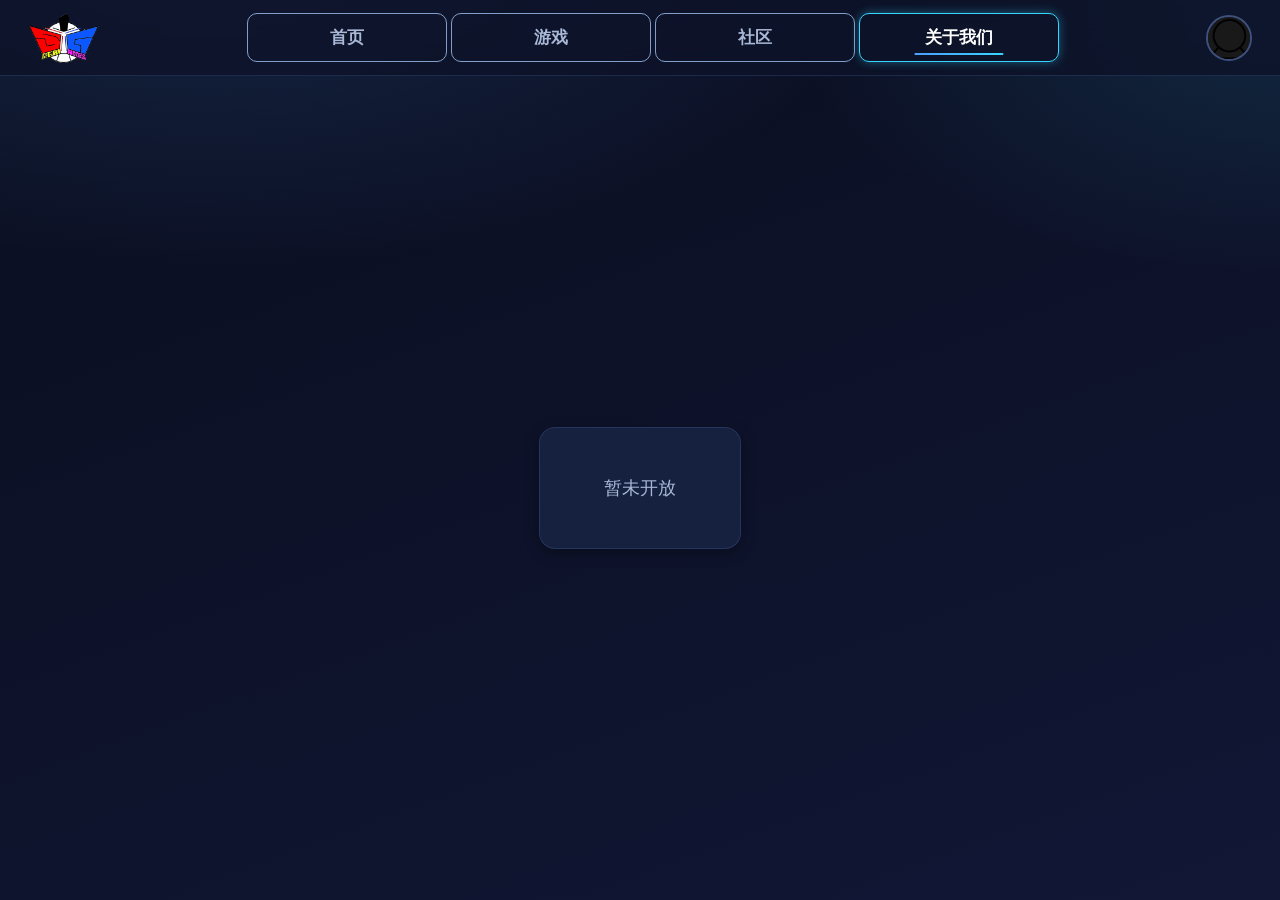
==== About.html @ 678e60a0 "1 1" ====
<!DOCTYPE html>
<html lang="zh-CN">
<head>
<meta charset="UTF-8">
<meta name="viewport" content="width=device-width, initial-scale=1.0">
<title>关于我们-硕果游戏SpecialGames</title>
<meta name="description" content="硕果游戏SpecialGames官网">
<meta name="keywords" content="硕果游戏SpecialGames,追命战士DreamingFighter">
<meta name="author" content="硕果游戏SpecialGames">
<link rel="stylesheet" href="style.css">
</head>
<body>
    <header class="navbar">
        <a class="brand" href="index.html"><img src="SG.png" alt="硕果游戏徽标"></a>
        <nav class="nav-links">
            <a href="index.html" class="nav-link">首页</a>
            <a href="Games.html" class="nav-link">游戏</a>
            <a href="shequ.html" class="nav-link">社区</a>
            <a href="About.html" class="nav-link active">关于我们</a>
        </nav>
        <div class="avatar">
            <img src="默认头像.png" alt="头像">
        </div>
    </header>
    <main class="main center">
        <div class="panel empty-state rise">暂未开放</div>
    </main>
</body>
</html>
---- style.css ----
/* ===============================================================
   硕果游戏 SpecialGames 官网 - 全局样式
   统一配色（暗色游戏风）+ 排版 + 动效
   =============================================================== */

:root {
    /* 背景与表面 */
    --bg: #0a0e1f;
    --bg-2: #111735;
    --surface: #16203f;
    --surface-2: #1d2a55;

    /* 边框 */
    --border: rgba(120, 160, 255, 0.16);
    --border-strong: rgba(140, 180, 255, 0.38);

    /* 文字 */
    --text: #eef4ff;
    --text-dim: #a9b8d6;

    /* 强调色 */
    --accent: #4d9fff;
    --accent-2: #38d6ff;
    --accent-soft: rgba(77, 159, 255, 0.14);
    --gold: #ffc94d;
    --grad: linear-gradient(135deg, #4d9fff 0%, #38d6ff 100%);

    /* 圆角 / 阴影 / 过渡 */
    --radius: 16px;
    --shadow-sm: 0 4px 14px rgba(0, 0, 0, 0.35);
    --shadow: 0 12px 34px rgba(0, 0, 0, 0.45);
    --shadow-glow: 0 14px 44px rgba(77, 159, 255, 0.4);
    --t: 0.25s cubic-bezier(0.4, 0, 0.2, 1);
}

* {
    margin: 0;
    padding: 0;
    box-sizing: border-box;
}

html,
body {
    height: 100vh;
}

body {
    font-family: "Segoe UI", "Microsoft YaHei", "PingFang SC", system-ui, sans-serif;
    color: var(--text);
    background:
        radial-gradient(1200px 600px at 15% -10%, rgba(77, 159, 255, 0.18), transparent 60%),
        radial-gradient(900px 500px at 100% 0%, rgba(56, 214, 255, 0.12), transparent 55%),
        linear-gradient(160deg, var(--bg) 0%, var(--bg-2) 100%);
    display: flex;
    flex-direction: column;
    align-items: center;
    width: 100%;
    overflow-x: hidden;
}

a {
    color: inherit;
    text-decoration: none;
}

img {
    display: block;
    max-width: 100%;
}

/* ============ 顶部导航 ============ */
.navbar {
    display: flex;
    align-items: center;
    justify-content: space-between;
    width: 100%;
    height: 76px;
    padding: 0 28px;
    gap: 16px;
    background: rgba(13, 18, 40, 0.78);
    backdrop-filter: blur(14px);
    -webkit-backdrop-filter: blur(14px);
    border-bottom: 1px solid var(--border);
    z-index: 20;
}

.brand {
    display: flex;
    align-items: center;
}

.brand img {
    height: 52px;
    width: auto;
    transition: transform var(--t);
}

.brand:hover img {
    transform: rotate(-6deg) scale(1.05);
}

.nav-links {
    display: flex;
    align-items: center;
    gap: 4px;
}

.nav-link {
    position: relative;
    padding: 12px 0;
    width: 200px;
    text-align: center;
    font-size: 17px;
    font-weight: 600;
    color: var(--text-dim);
    border: 1px solid rgba(170, 205, 255, 0.75);
    border-radius: 10px;
    transition: color var(--t), background var(--t), border-color var(--t), box-shadow var(--t);
}

.nav-link::after {
    content: "";
    position: absolute;
    left: 50%;
    bottom: 6px;
    width: 0;
    height: 2px;
    background: var(--grad);
    transform: translateX(-50%);
    transition: width var(--t);
    border-radius: 2px;
}

.nav-link:hover {
    color: var(--text);
    background: var(--accent-soft);
    border-color: var(--accent);
    box-shadow: 0 0 12px rgba(77, 159, 255, 0.35);
}

.nav-link:hover::after,
.nav-link.active::after {
    width: 45%;
}

.nav-link.active {
    color: #ffffff;
    border-color: var(--accent-2);
    box-shadow: 0 0 10px rgba(56, 214, 255, 0.4);
}

.avatar {
    display: flex;
    align-items: center;
}

.avatar img {
    width: 46px;
    height: 46px;
    border-radius: 50%;
    object-fit: cover;
    border: 2px solid var(--border-strong);
    transition: transform var(--t), border-color var(--t);
    cursor: pointer;
}

.avatar:hover img {
    transform: scale(1.1);
    border-color: var(--accent);
}

/* ============ 主内容容器 ============ */
.main {
    flex: 1;
    width: 100%;
    overflow: auto;
    display: flex;
    gap: 18px;
    padding: 24px;
    min-height: 0;
}

.main.center {
    justify-content: center;
}

/* 使用 auto margin 垂直居中：内容超出视口时可正常向下滚动，避免顶部被裁切 */
.main.center > * {
    margin-block: auto;
}

.content-col {
    flex: 1;
    display: flex;
    flex-direction: column;
    align-items: center;
    padding: 8px;
    min-width: 0;
}

/* 防止弹性布局压缩子元素（横幅/标题/网格被压塌） */
.content-col > * {
    flex-shrink: 0;
}

/* ============ 通用面板 / 卡片 ============ */
.panel {
    background: var(--surface);
    border: 1px solid var(--border);
    border-radius: var(--radius);
    box-shadow: var(--shadow-sm);
}

.yinying {
    box-shadow: var(--shadow);
}

/* ============ 侧边栏（游戏列表） ============ */
.ceBian {
    display: flex;
    flex-direction: column;
    align-items: stretch;
    width: 240px;
    flex-shrink: 0;
    gap: 4px;
    padding: 4px;
}

.DF,
.CH {
    display: block;
    width: 100%;
    padding: 14px 18px;
    margin: 4px 0;
    font-size: 15px;
    text-align: center;
    border-radius: 12px;
    border: 1px solid var(--border);
    color: var(--text);
    transition: background var(--t), color var(--t), transform var(--t), border-color var(--t);
}

.DF {
    background: var(--accent-soft);
}

.CH {
    background: rgba(255, 201, 77, 0.12);
}

.DF:hover,
.DF.active {
    background: var(--accent);
    color: #fff;
    border-color: var(--accent);
    transform: translateX(6px);
}

.CH:hover {
    background: var(--gold);
    color: #1a1505;
    transform: translateX(6px);
}

/* ============ 首页横幅 ============ */
.home-hero {
    display: flex;
    flex-direction: column;
    align-items: center;
    gap: 22px;
    width: 100%;
    max-width: 1200px;
    padding: 12px;
}

.banner {
    display: block;
    width: 100%;
    border-radius: 18px;
    overflow: hidden;
    box-shadow: var(--shadow);
    transition: transform var(--t), box-shadow var(--t);
}

.banner img {
    display: block;
    width: 100%;
    height: auto;
}

.banner:hover {
    transform: translateY(-4px);
    box-shadow: var(--shadow-glow);
}

.hero-img {
    width: 100%;
    height: auto;
    border-radius: 18px;
    box-shadow: var(--shadow);
}

/* ============ 游戏卡片（Games） ============ */
.栏 {
    display: flex;
    width: 100%;
    flex-wrap: wrap;
    justify-content: flex-start;
    align-content: flex-start;
    gap: 12px;
}

.DFk,
.CHk {
    width: 240px;
    height: 300px;
    margin: 20px;
    border-radius: 20px;
    background: linear-gradient(180deg, var(--surface-2), var(--surface));
    border: 1px solid var(--border-strong);
    box-shadow: var(--shadow);
    display: flex;
    flex-direction: column;
    align-items: center;
    justify-content: center;
    gap: 10px;
    transition: transform var(--t), box-shadow var(--t), border-color var(--t);
}

.DFk:hover,
.CHk:hover {
    transform: translateY(-8px);
    border-color: var(--accent);
    box-shadow: var(--shadow-glow);
}

.DFk img,
.CHk img {
    width: 190px;
    height: 190px;
    border-radius: 16px;
    object-fit: cover;
    transition: transform var(--t);
}

.DFk:hover img,
.CHk:hover img {
    transform: scale(1.06);
}

.DFk p,
.CHk p {
    color: var(--text);
    font-size: 16px;
}

.DFk p + p,
.CHk p + p {
    color: var(--text-dim);
    font-size: 14px;
}

/* 龙之芯系列：金色配色，与侧边栏 .CH 统一 */
.CHk {
    background: linear-gradient(180deg, rgba(255, 201, 77, 0.20), rgba(255, 201, 77, 0.05));
    border-color: rgba(255, 201, 77, 0.45);
}

.CHk:hover {
    border-color: var(--gold);
    box-shadow: 0 14px 44px rgba(255, 201, 77, 0.4);
}

/* ============ 游戏详情页 ============ */
.title-card {
    width: 98%;
    text-align: center;
    padding: 24px;
    margin: 18px 0;
    background: linear-gradient(180deg, var(--surface-2), var(--surface));
    border: 1px solid var(--border-strong);
    border-radius: var(--radius);
    box-shadow: var(--shadow-sm);
}

.title-card h1 {
    font-size: 36px;
    letter-spacing: 1px;
    background: var(--grad);
    -webkit-background-clip: text;
    background-clip: text;
    color: transparent;
}

.栏框 {
    width: 220px;
    height: 220px;
    margin: 12px;
    border-radius: 14px;
    overflow: hidden;
    background: var(--surface);
    border: 1px solid var(--border);
    transition: transform var(--t), box-shadow var(--t), border-color var(--t);
    display: flex;
    align-items: center;
    justify-content: center;
}

.栏框:hover {
    transform: translateY(-6px) scale(1.02);
    border-color: var(--accent);
    box-shadow: var(--shadow-glow);
}

.栏框 img {
    width: 100%;
    height: 100%;
    object-fit: cover;
    transition: transform 0.35s ease;
}

.栏框:hover img {
    transform: scale(1.08);
}

/* ============ 社区页 ============ */
.feed {
    flex: 3;
    display: flex;
    flex-direction: column;
    align-items: center;
    justify-content: center;
    gap: 20px;
    min-height: 60vh;
}

.placeholder-text {
    color: var(--text-dim);
    font-size: 18px;
}

.side-panel {
    flex: 1;
    display: flex;
    flex-direction: column;
    padding: 14px;
    gap: 12px;
}

.side-block {
    background: rgba(255, 255, 255, 0.05);
    border: 1px solid var(--border);
    border-radius: 12px;
    padding: 18px;
    color: var(--text-dim);
    font-size: 15px;
}

.side-block.grow {
    flex: 1;
}

.search {
    width: 75%;
    height: 50px;
    padding: 10px 18px;
    font-size: 16px;
    color: var(--text);
    background: rgba(255, 255, 255, 0.06);
    border: 1px solid var(--border-strong);
    border-radius: 12px;
    outline: none;
    transition: border-color var(--t), background var(--t), box-shadow var(--t);
}

.search::placeholder {
    color: var(--text-dim);
}

.search:focus {
    border-color: var(--accent);
    box-shadow: 0 0 0 4px var(--accent-soft);
    background: rgba(255, 255, 255, 0.1);
}

.empty-state {
    padding: 48px 64px;
    color: var(--text-dim);
    font-size: 18px;
}

/* ============ 入场动效 ============ */
@keyframes rise {
    from {
        opacity: 0;
        transform: translateY(18px);
    }
    to {
        opacity: 1;
        transform: translateY(0);
    }
}

.rise {
    animation: rise 0.55s var(--t) both;
}

/* ============ 滚动条（深色主题） ============ */
.main::-webkit-scrollbar {
    width: 10px;
}

.main::-webkit-scrollbar-thumb {
    background: var(--surface-2);
    border-radius: 6px;
}

.main::-webkit-scrollbar-thumb:hover {
    background: var(--accent);
}

.main::-webkit-scrollbar-track {
    background: transparent;
}

/* ============ 响应式 ============ */
@media (max-width: 1050px) {
    .nav-links {
        flex: 1;
        min-width: 0;
        justify-content: center;
    }

    .nav-link {
        width: auto;
        max-width: 200px;
        flex: 1 1 0;
        min-width: 0;
    }
}

@media (max-width: 760px) {
    .navbar {
        height: 64px;
        padding: 0 14px;
        gap: 10px;
    }

    .brand img {
        height: 40px;
    }

    .nav-link {
        padding: 10px 4px;
        font-size: 14px;
    }

    .avatar img {
        width: 38px;
        height: 38px;
    }

    .ceBian {
        display: none;
    }

    .main {
        padding: 14px;
    }

    .DFk,
    .CHk {
        margin: 10px;
    }

    .title-card h1 {
        font-size: 26px;
    }
}

@media (max-width: 420px) {
    .nav-link {
        font-size: clamp(9px, 3vw, 12px);
        padding: 10px 2px;
    }
}

@media (prefers-reduced-motion: reduce) {
    *,
    *::before,
    *::after {
        animation-duration: 0.001ms !important;
        transition-duration: 0.001ms !important;
    }
}
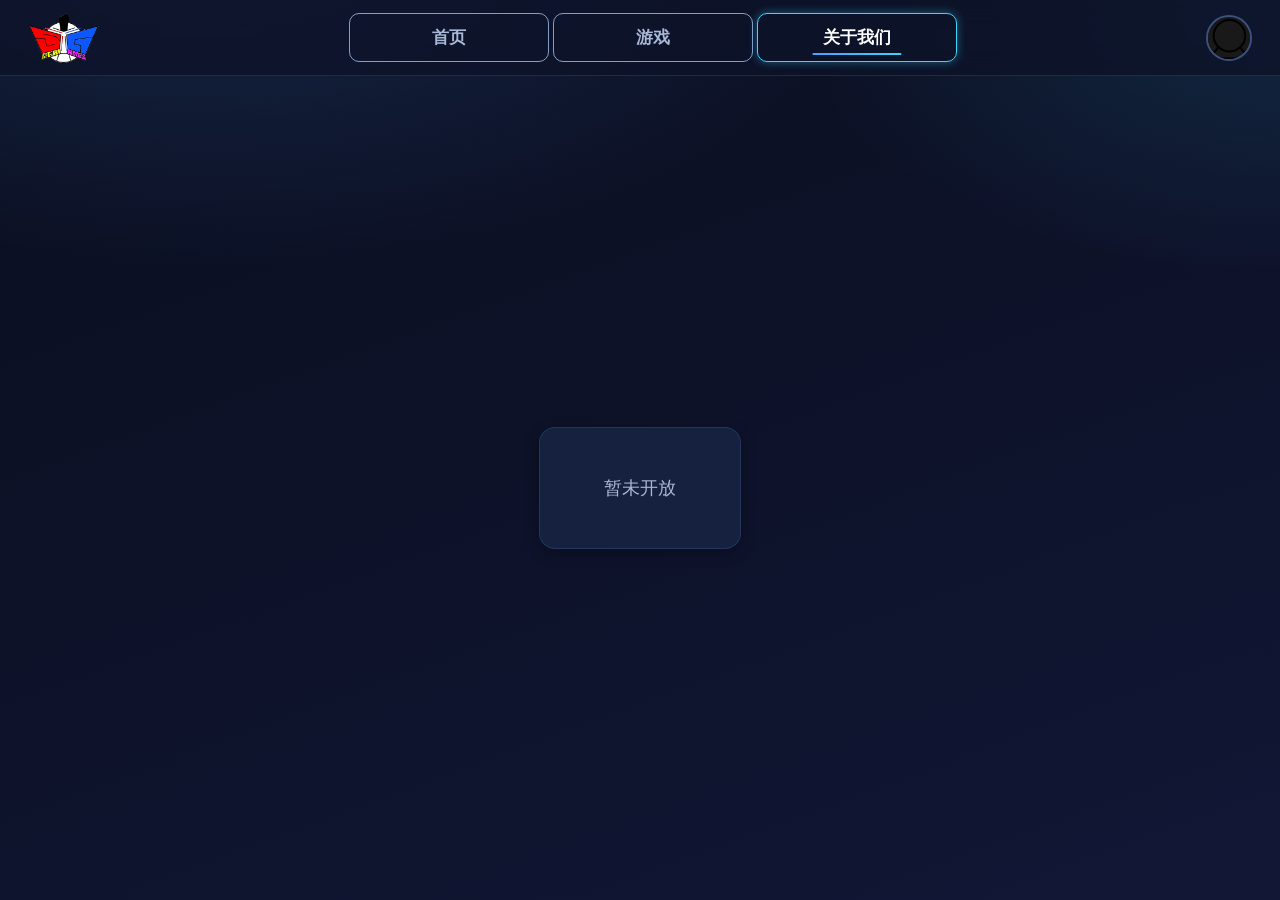
==== commit a4763791: "Add files via upload 战略问题，暂时把社区砍掉" ====
--- a/About.html
+++ b/About.html
@@ -15,7 +15,7 @@
         <nav class="nav-links">
             <a href="index.html" class="nav-link">首页</a>
             <a href="Games.html" class="nav-link">游戏</a>
-            <a href="shequ.html" class="nav-link">社区</a>
+            <!--<a href="shequ.html" class="nav-link">社区</a>-->
             <a href="About.html" class="nav-link active">关于我们</a>
         </nav>
         <div class="avatar">
--- a/style.css
+++ b/style.css
@@ -539,6 +539,51 @@
     }
 }
 
+/* 栏内组件：屏幕窄于 900px 时每行至少两格 */
+@media (max-width: 900px) {
+    .栏 {
+        display: grid;
+        grid-template-columns: repeat(2, minmax(0, 1fr));
+        gap: 10px;
+    }
+
+    .DFk,
+    .CHk {
+        width: auto;
+        height: auto;
+        margin: 0;
+        padding: 12px;
+        gap: 6px;
+        border-radius: 16px;
+    }
+
+    .DFk img,
+    .CHk img {
+        width: 100%;
+        height: auto;
+        max-width: 190px;
+        aspect-ratio: 1 / 1;
+        border-radius: 12px;
+    }
+
+    .DFk p,
+    .CHk p {
+        font-size: 13px;
+    }
+
+    .DFk p + p,
+    .CHk p + p {
+        font-size: 11px;
+    }
+
+    .栏框 {
+        width: auto;
+        height: auto;
+        margin: 0;
+        aspect-ratio: 1 / 1;
+    }
+}
+
 @media (max-width: 760px) {
     .navbar {
         height: 64px;
@@ -566,11 +611,6 @@
 
     .main {
         padding: 14px;
-    }
-
-    .DFk,
-    .CHk {
-        margin: 10px;
     }
 
     .title-card h1 {
